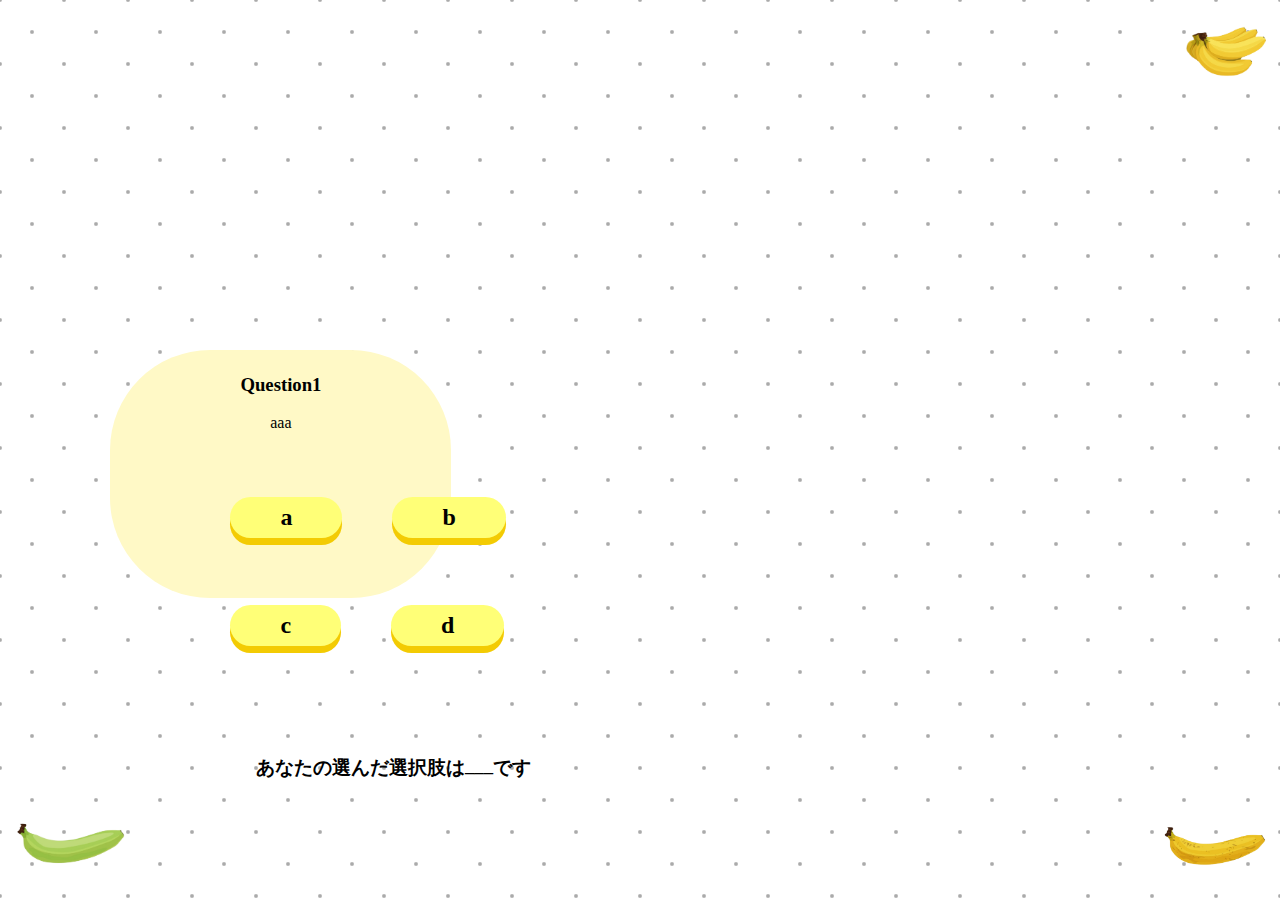
==== quiz1.html @ ce94f1ba "Add files via upload" ====
<!DOCTYPE html>
<html lang="ja">

<head>
    <meta charset="UTF-8">
    <meta name="viewport" content="width=device-width, initial-scale=1.0">
    <title>Question1</title>
    <link rel="stylesheet" href="style.css">
    <script>
        document.addEventListener('DOMContentLoaded', () => {
            let ReturnBtn=document.getElementById("return_btn");
            let NextBtn=document.getElementById("next_btn");
            let Option1=document.getElementById("option1");
            let Option2=document.getElementById("option2");
            let Option3=document.getElementById("option3");
            let Option4=document.getElementById("option4");
            let YourAnswer=document.getElementById("your_answer");
            let YourOption="";

            Option1.addEventListener('click',()=>{
                localStorage.setItem("option1_answer","wrong")
                YourOption="①";
                YourAnswer.innerHTML=YourOption;
            })
            Option2.addEventListener('click',()=>{
                localStorage.setItem("option1_answer","right")
                YourOption="②";
                YourAnswer.innerHTML=YourOption;
            })
            Option3.addEventListener('click',()=>{
                localStorage.setItem("option1_answer","wrong")
                YourOption="③";
                YourAnswer.innerHTML=YourOption;
            })
            Option4.addEventListener('click',()=>{
                localStorage.setItem("option1_answer","wrong")
                YourOption="④";
                YourAnswer.innerHTML=YourOption;
            })

            

            ReturnBtn.addEventListener('click', () => {       
                window.location.href="index.html";
            })
            NextBtn.addEventListener('click', () => {
                setTimeout(function() {
                    window.location.href="quiz2.html";
                }, 500); 
            })
        });

    </script>
</head>

<body>
    <header>
        <div class="menu">
            <img src="" id="banana_all">
            <img src="" id="banana_off">
            <div id="menu_list">
                <li>
                    <a href="index.html">
                        <p>ホーム</p>
                    </a>
                    <a href="index.html">
                        <p>フェアトレードとは</p>
                    </a>
                </li>
            </div>
        </div>
    </header>

    <div class="question1">
        <h3>Question1</h3>
        <p>aaa</p>
    </div>
    <div class="option_area">
        <div class="first_option_line">
            <h2 id="option1">a</h2>
            <h2 id="option2">b</h2>
        </div>
        <div class="second_option_line">
            <h2 id="option3">c</h2>
            <h2 id="option4">d</h2>
        </div>
    </div>
    <div id="your_answer_area"><h3 class="point_h3">あなたの選んだ選択肢は</h3><h3 id="your_answer">___</h3><h3>です</h3></div>
    <div class="operation">
        <div id="return_btn"><img src="return_banana.png" class="return_banana_img"></div>
        <div id="next_btn"><img src="next_banana.png" class="next_banana_img"></div>
    </div>
    <script src="script.js"></script>
</body>

</html>
---- style.css ----
body{
    font-family: "UD デジタル 教科書体 N-B","UD Digi Kyokasho N-B";
    background-image: url("background_img.png");
}

#menu_list{
    display: none;
    list-style: none;
position: absolute;
right: 0;
}
#menu_list a{
    text-decoration-line:none;
    color:black;
}
#menu_list p{
    text-decoration-line:none;
    color:black;
    transition: transform 0.3s;
}
#menu_list p:hover{
    transform: translateY(6px);
}
.menu{
    text-align: right;
    background-color: transparent;
    position: relative;
    right:0;
    
}
.title{
    left:25%;
    top:30%;
    position: absolute;
    text-align: center;
    justify-content: center;
}
.title input{
    margin-top: 60px;
}


#banana_all {
    width: 70px;
  opacity: 1;
  /* transform: translateX(10%); 右からスライドさせる */
  transition: none;
  transition: transform 0.3s;
  border: 2px solid transparent;
}
#banana_all:active{
    transform: translateY(4px);
}
#start_btn{
    background-color: rgb(255, 255, 119);
    padding: 7px 50px;
    width: fit-content;
    border-radius: 400px;
    box-shadow: 0 7px 0 rgb(243, 203, 3);
    transition: transform 0.3s;
margin-left:30px;
margin-top:40px;
}
#start_btn:active{
    background-color: rgb(255, 255, 175);
    box-shadow:none;
    transform: translateY(4px);
}


.question1{
    margin-top: 20%;
    margin-left: 8%;
    padding: 5px 130px 150px 130px;
    /* margin:10px; */
    position: absolute;
    background-color: rgb(255, 249, 198);
    border-radius: 100px;
    text-align: center;
}

.option_area h2{
    background-color: antiquewhite;
    background-color: rgb(255, 255, 119);
    padding: 7px 50px;
    width: fit-content;
    border-radius: 400px;
    box-shadow: 0 7px 0 rgb(243, 203, 3);
    transition: transform 0.3s;
}
.option_area h2:active{
    background-color: rgb(255, 255, 175);
    box-shadow:none;
    transform: translateY(4px);
}
.first_option_line{
    display: flex;
    gap: 50px;
position: absolute;
left:18%;
top:53%;
}
.second_option_line{
    display: flex;
    gap: 50px;
    position: absolute;
    left:18%;
    top:65%;
}
/* .operation{
    display: flex;
bottom: 20px;
position: absolute;
} */

.return_banana_img{
    width:130px;
    transition: transform 0.3s;
    position: absolute;
    left:5px;
    bottom: 27px;
}

.return_banana_img:active{
    transform: translateY(4px);
}
.next_banana_img{
    /* margin-top: 8px; */
    width:120px;
    /* margin-left:50%; */
    transition: transform 0.3s;
    position: absolute;
    right:5px;
    bottom: 30px;
}
.next_banana_img:active{
    transform: translateY(4px);
}
.result_operation{
    width:60%;
    position: absolute;
    right:5px;
    top: 750px;
    transition: transform 0.3s;
}
.result_operation:active{
    transform: translateY(4px);
}
#your_answer_area{
    position:absolute;
    text-align: center;
    justify-content: center;
    bottom: 100px;
    left:20%;
    display: flex;
}
.result_area{
    margin-top: 20%;
    margin-left:0%;
    padding: 5px 130px 100px 130px;
    /* margin:10px; */
    /* position: absolute; */
    background-color: rgb(255, 249, 198);
    border-radius: 100px;
    text-align: center;
}
.result_area h1{
    text-align: center;
}
.result_area h2{
    white-space: nowrap;
}
.result_next_banana_img{
    /* margin-top: 8px; */
    width:120px;
    /* margin-left:50%; */
    transition: transform 0.3s;
    position: absolute;
    right:5px;
    bottom: 0;
}
.result_next_banana_img:active{
    transform: translateY(4px);
}

/* .point_h2{
    margin-left:-50%;
}
.base_point{
    margin-left:60%;
}
.result_text{
    margin-top: 50%;

} */
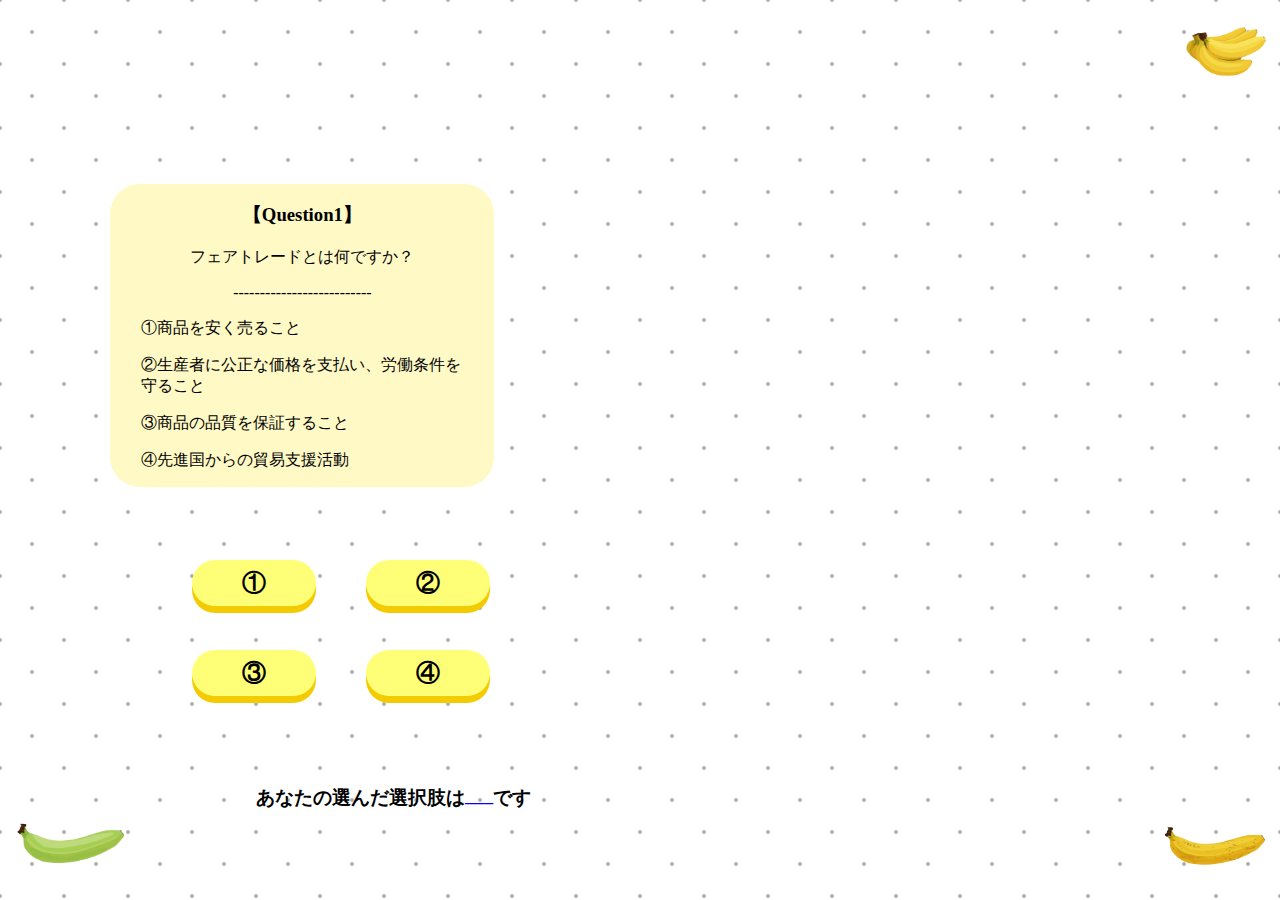
==== commit 01f81fd1: "Add files via upload" ====
--- a/quiz1.html
+++ b/quiz1.html
@@ -61,28 +61,33 @@
             <div id="menu_list">
                 <li>
                     <a href="index.html">
-                        <p>ホーム</p>
+                        <h4>ホーム</h4>
                     </a>
-                    <a href="index.html">
-                        <p>フェアトレードとは</p>
-                    </a>
+
                 </li>
             </div>
         </div>
     </header>
 
     <div class="question1">
-        <h3>Question1</h3>
-        <p>aaa</p>
+        <h3>【Question1】</h3>
+        <p>フェアトレードとは何ですか？</p>
+        <p>--------------------------</p>
+        <div class="question_option">
+            <p>①商品を安く売ること</p>
+            <p>②生産者に公正な価格を支払い、労働条件を守ること</p>
+            <p>③商品の品質を保証すること</p>
+            <p>④先進国からの貿易支援活動</p>
+        </div>
     </div>
     <div class="option_area">
         <div class="first_option_line">
-            <h2 id="option1">a</h2>
-            <h2 id="option2">b</h2>
+            <h2 id="option1">①</h2>
+            <h2 id="option2">②</h2>
         </div>
         <div class="second_option_line">
-            <h2 id="option3">c</h2>
-            <h2 id="option4">d</h2>
+            <h2 id="option3">③</h2>
+            <h2 id="option4">④</h2>
         </div>
     </div>
     <div id="your_answer_area"><h3 class="point_h3">あなたの選んだ選択肢は</h3><h3 id="your_answer">___</h3><h3>です</h3></div>
--- a/style.css
+++ b/style.css
@@ -10,7 +10,7 @@
 right: 0;
 }
 #menu_list a{
-    text-decoration-line:none;
+    /* text-decoration-line:none; */
     color:black;
 }
 #menu_list p{
@@ -29,7 +29,7 @@
     
 }
 .title{
-    left:25%;
+    left:20%;
     top:30%;
     position: absolute;
     text-align: center;
@@ -49,36 +49,46 @@
   border: 2px solid transparent;
 }
 #banana_all:active{
-    transform: translateY(4px);
+    -webkit-transform: translateY(10px);
+    transform: translateY(10px);
 }
 #start_btn{
     background-color: rgb(255, 255, 119);
     padding: 7px 50px;
-    width: fit-content;
+    /* width: fit-content; */
     border-radius: 400px;
     box-shadow: 0 7px 0 rgb(243, 203, 3);
     transition: transform 0.3s;
+    /* 改訂↓ */
 margin-left:30px;
 margin-top:40px;
+/* 改訂↓ */
+width:25%;
 }
 #start_btn:active{
     background-color: rgb(255, 255, 175);
     box-shadow:none;
-    transform: translateY(4px);
+    -webkit-transform: translateY(10px);
+    transform: translateY(10px);
 }
 
 
 .question1{
-    margin-top: 20%;
+    margin-top: 7%;
     margin-left: 8%;
-    padding: 5px 130px 150px 130px;
+    margin-right: 8%;
+    /* padding: 5px 130px 150px 130px; */
     /* margin:10px; */
     position: absolute;
     background-color: rgb(255, 249, 198);
-    border-radius: 100px;
-    text-align: center;
-}
-
+    border-radius: 30px;
+    text-align: center;
+}
+.question_option{
+    margin-left: 8%;
+    margin-right: 8%;
+    text-align: left;
+}
 .option_area h2{
     background-color: antiquewhite;
     background-color: rgb(255, 255, 119);
@@ -91,21 +101,22 @@
 .option_area h2:active{
     background-color: rgb(255, 255, 175);
     box-shadow:none;
-    transform: translateY(4px);
+    -webkit-transform: translateY(10px);
+    transform: translateY(10px);
 }
 .first_option_line{
     display: flex;
     gap: 50px;
 position: absolute;
-left:18%;
-top:53%;
+left:15%;
+top:60%;
 }
 .second_option_line{
     display: flex;
     gap: 50px;
     position: absolute;
-    left:18%;
-    top:65%;
+    left:15%;
+    top:70%;
 }
 /* .operation{
     display: flex;
@@ -122,7 +133,8 @@
 }
 
 .return_banana_img:active{
-    transform: translateY(4px);
+    -webkit-transform: translateY(10px);
+    transform: translateY(10px);
 }
 .next_banana_img{
     /* margin-top: 8px; */
@@ -134,7 +146,8 @@
     bottom: 30px;
 }
 .next_banana_img:active{
-    transform: translateY(4px);
+    -webkit-transform: translateY(10px);
+    transform: translateY(10px);
 }
 .result_operation{
     width:60%;
@@ -144,15 +157,19 @@
     transition: transform 0.3s;
 }
 .result_operation:active{
-    transform: translateY(4px);
+    -webkit-transform: translateY(10px);
+    transform: translateY(10px);
 }
 #your_answer_area{
     position:absolute;
     text-align: center;
     justify-content: center;
-    bottom: 100px;
+    bottom: 70px;
     left:20%;
     display: flex;
+}
+#your_answer{
+    color:blue;
 }
 .result_area{
     margin-top: 20%;
@@ -180,7 +197,8 @@
     bottom: 0;
 }
 .result_next_banana_img:active{
-    transform: translateY(4px);
+    -webkit-transform: translateY(10px);
+    transform: translateY(10px);
 }
 
 /* .point_h2{
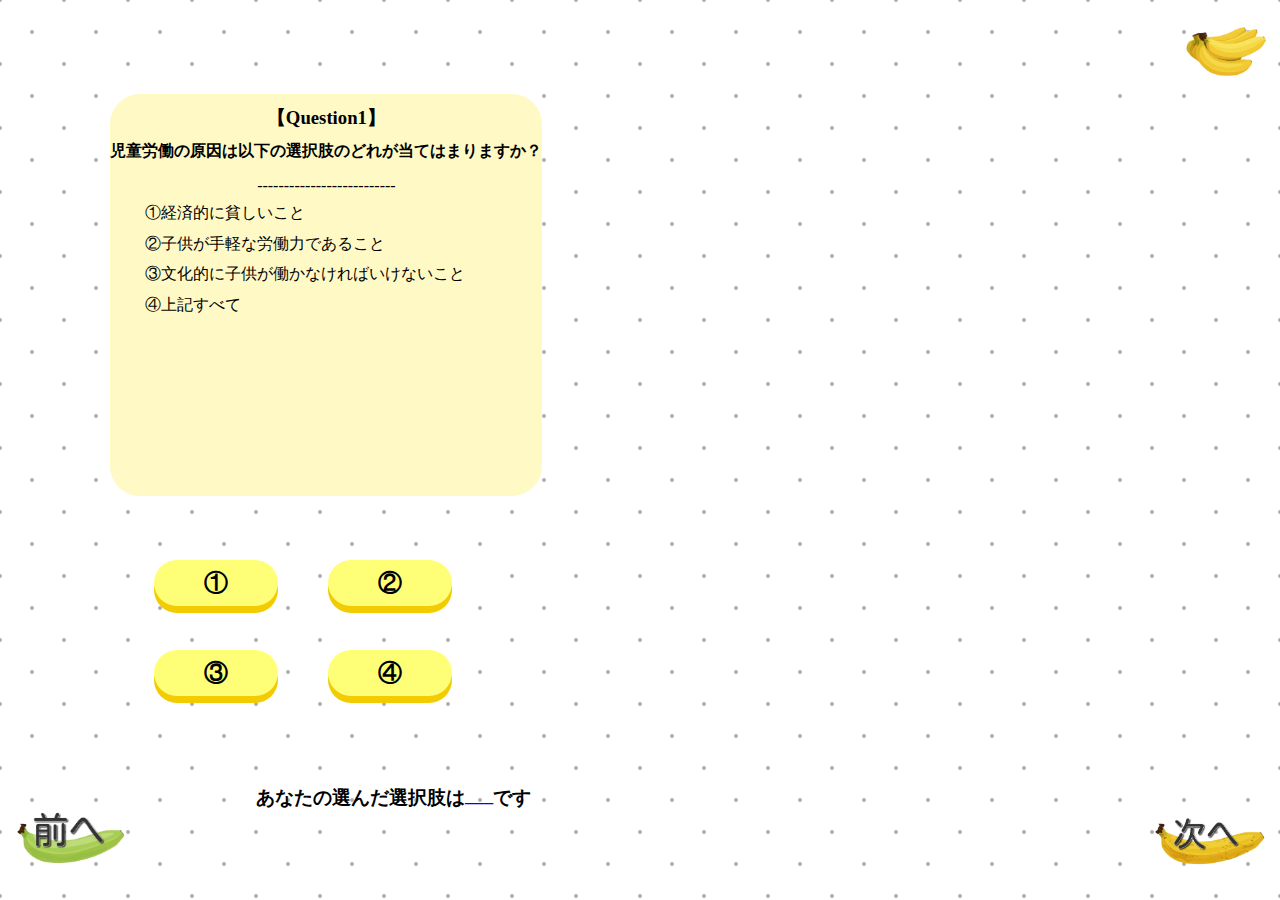
==== commit 91700266: "Add files via upload" ====
--- a/quiz1.html
+++ b/quiz1.html
@@ -71,13 +71,13 @@
 
     <div class="question1">
         <h3>【Question1】</h3>
-        <p>フェアトレードとは何ですか？</p>
+        <h4>児童労働の原因は以下の選択肢のどれが当てはまりますか？</h4>
         <p>--------------------------</p>
         <div class="question_option">
-            <p>①商品を安く売ること</p>
-            <p>②生産者に公正な価格を支払い、労働条件を守ること</p>
-            <p>③商品の品質を保証すること</p>
-            <p>④先進国からの貿易支援活動</p>
+            <p>①経済的に貧しいこと</p>
+            <p>②子供が手軽な労働力であること</p>
+            <p>③文化的に子供が働かなければいけないこと</p>
+            <p>④上記すべて</p>
         </div>
     </div>
     <div class="option_area">
@@ -92,8 +92,8 @@
     </div>
     <div id="your_answer_area"><h3 class="point_h3">あなたの選んだ選択肢は</h3><h3 id="your_answer">___</h3><h3>です</h3></div>
     <div class="operation">
-        <div id="return_btn"><img src="return_banana.png" class="return_banana_img"></div>
-        <div id="next_btn"><img src="next_banana.png" class="next_banana_img"></div>
+        <div id="return_btn"><img src="return_banana(1).png" class="return_banana_img"></div>
+        <div id="next_btn"><img src="next_banana(1).png" class="next_banana_img"></div>
     </div>
     <script src="script.js"></script>
 </body>
--- a/style.css
+++ b/style.css
@@ -6,12 +6,16 @@
 #menu_list{
     display: none;
     list-style: none;
+/* position: absolute; */
+/* right: 0; */
 position: absolute;
-right: 0;
+top: 10px; /* ボタンの高さと一致 */
+right: 25%;
 }
 #menu_list a{
     /* text-decoration-line:none; */
     color:black;
+    display: flex;
 }
 #menu_list p{
     text-decoration-line:none;
@@ -54,16 +58,17 @@
 }
 #start_btn{
     background-color: rgb(255, 255, 119);
-    padding: 7px 50px;
-    /* width: fit-content; */
+    padding: 7px 40px;
+    width: fit-content;
     border-radius: 400px;
     box-shadow: 0 7px 0 rgb(243, 203, 3);
     transition: transform 0.3s;
     /* 改訂↓ */
-margin-left:30px;
+
+margin-left:40px;
 margin-top:40px;
-/* 改訂↓ */
-width:25%;
+
+
 }
 #start_btn:active{
     background-color: rgb(255, 255, 175);
@@ -74,7 +79,7 @@
 
 
 .question1{
-    margin-top: 7%;
+    height:43%;
     margin-left: 8%;
     margin-right: 8%;
     /* padding: 5px 130px 150px 130px; */
@@ -83,11 +88,21 @@
     background-color: rgb(255, 249, 198);
     border-radius: 30px;
     text-align: center;
+    line-height: 60%;
+    padding-bottom: 15px;
+}
+.question1 h4{
+    line-height: 100%;
+}
+
+.question1 span{
+    border-bottom:1px solid black;
 }
 .question_option{
     margin-left: 8%;
     margin-right: 8%;
     text-align: left;
+    line-height: 90%;
 }
 .option_area h2{
     background-color: antiquewhite;
@@ -108,14 +123,14 @@
     display: flex;
     gap: 50px;
 position: absolute;
-left:15%;
+left:12%;
 top:60%;
 }
 .second_option_line{
     display: flex;
     gap: 50px;
     position: absolute;
-    left:15%;
+    left:12%;
     top:70%;
 }
 /* .operation{
@@ -138,7 +153,7 @@
 }
 .next_banana_img{
     /* margin-top: 8px; */
-    width:120px;
+    width:130px;
     /* margin-left:50%; */
     transition: transform 0.3s;
     position: absolute;
@@ -172,20 +187,28 @@
     color:blue;
 }
 .result_area{
-    margin-top: 20%;
-    margin-left:0%;
-    padding: 5px 130px 100px 130px;
+    height:35%;
+    margin-left: 8%;
+    margin-right: 8%;
+    padding: 50px 55px 150px 55px;
     /* margin:10px; */
-    /* position: absolute; */
+    position: absolute;
     background-color: rgb(255, 249, 198);
-    border-radius: 100px;
-    text-align: center;
+    border-radius: 30px;
+    text-align: center;
+    line-height: 60%;
+    padding-bottom: 30px;
 }
 .result_area h1{
     text-align: center;
 }
 .result_area h2{
     white-space: nowrap;
+    text-align: center;
+    margin-top: 50px;
+}
+#result{
+    margin-top: 50px;
 }
 .result_next_banana_img{
     /* margin-top: 8px; */
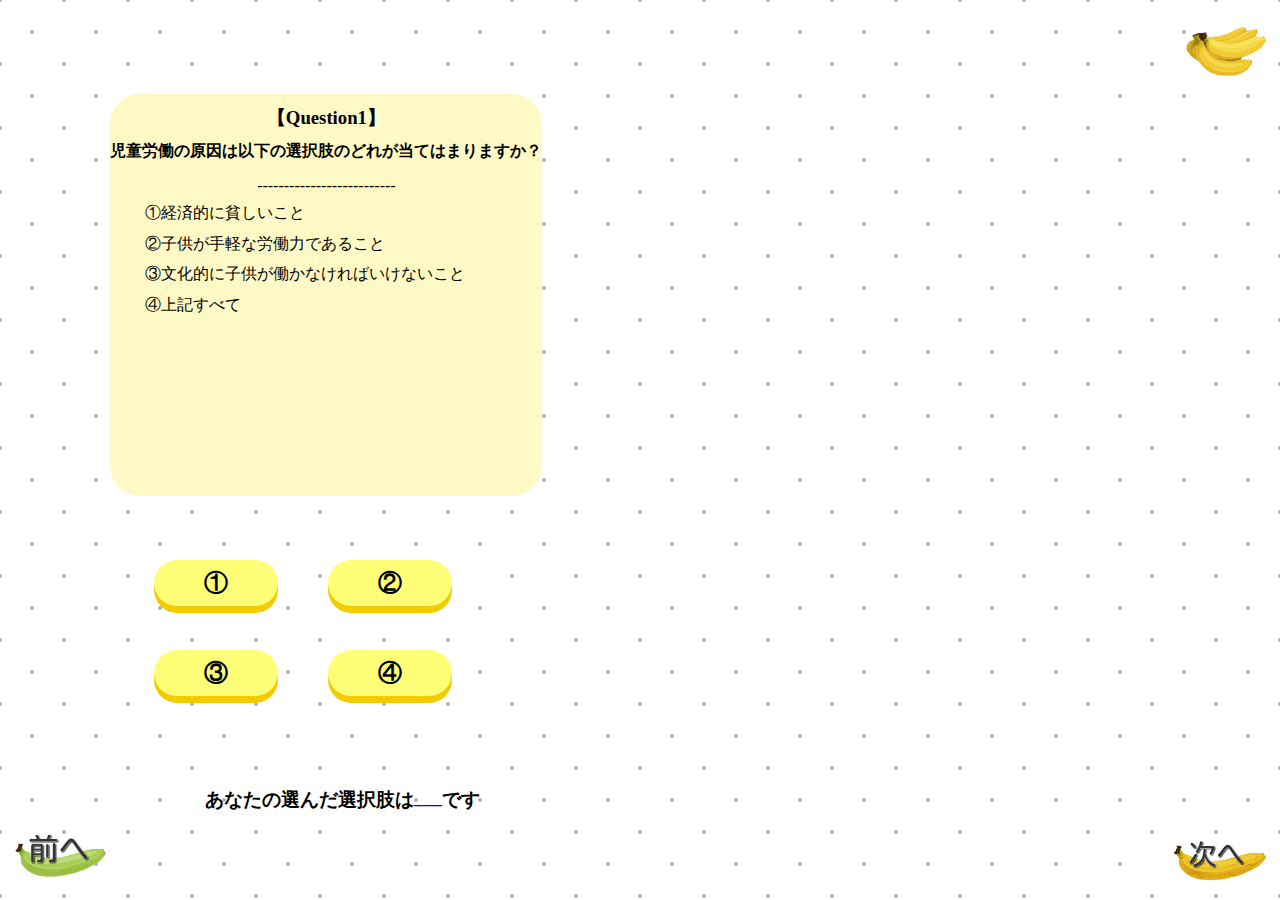
==== commit 1b20fca7: "Add files via upload" ====
--- a/quiz1.html
+++ b/quiz1.html
@@ -23,7 +23,7 @@
                 YourAnswer.innerHTML=YourOption;
             })
             Option2.addEventListener('click',()=>{
-                localStorage.setItem("option1_answer","right")
+                localStorage.setItem("option1_answer","wrong")
                 YourOption="②";
                 YourAnswer.innerHTML=YourOption;
             })
@@ -33,7 +33,7 @@
                 YourAnswer.innerHTML=YourOption;
             })
             Option4.addEventListener('click',()=>{
-                localStorage.setItem("option1_answer","wrong")
+                localStorage.setItem("option1_answer","right")
                 YourOption="④";
                 YourAnswer.innerHTML=YourOption;
             })
--- a/style.css
+++ b/style.css
@@ -65,7 +65,7 @@
     transition: transform 0.3s;
     /* 改訂↓ */
 
-margin-left:40px;
+margin-left:30px;
 margin-top:40px;
 
 
@@ -140,11 +140,11 @@
 } */
 
 .return_banana_img{
-    width:130px;
+    width:110px;
     transition: transform 0.3s;
     position: absolute;
     left:5px;
-    bottom: 27px;
+    bottom: 15px;
 }
 
 .return_banana_img:active{
@@ -153,22 +153,22 @@
 }
 .next_banana_img{
     /* margin-top: 8px; */
-    width:130px;
+    width:110px;
     /* margin-left:50%; */
     transition: transform 0.3s;
     position: absolute;
     right:5px;
-    bottom: 30px;
+    bottom: 15px;
 }
 .next_banana_img:active{
     -webkit-transform: translateY(10px);
     transform: translateY(10px);
 }
 .result_operation{
-    width:60%;
+    width:55%;
     position: absolute;
     right:5px;
-    top: 750px;
+    bottom: -3000px;
     transition: transform 0.3s;
 }
 .result_operation:active{
@@ -179,8 +179,8 @@
     position:absolute;
     text-align: center;
     justify-content: center;
-    bottom: 70px;
-    left:20%;
+    bottom: 68px;
+    left:16%;
     display: flex;
 }
 #your_answer{
@@ -199,6 +199,20 @@
     line-height: 60%;
     padding-bottom: 30px;
 }
+.answer_detail{
+    margin-top:100%;
+    margin-left: 8%;
+    margin-right: 8%;
+    padding: 50px 55px 150px 55px;
+    /* margin:10px; */
+    position: absolute;
+    background-color: rgb(255, 249, 198);
+    border-radius: 30px;
+    text-align: left;
+    padding: 50px 55px 150px 55px;
+    /* margin:10px; */
+
+}
 .result_area h1{
     text-align: center;
 }
@@ -206,6 +220,10 @@
     white-space: nowrap;
     text-align: center;
     margin-top: 50px;
+}
+.result_area h4{
+    color:red;
+    line-height: 100%;
 }
 #result{
     margin-top: 50px;
@@ -223,7 +241,12 @@
     -webkit-transform: translateY(10px);
     transform: translateY(10px);
 }
-
+.detail_color{
+    color:grey;
+}
+.answer_detail span{
+    border-bottom: 1px solid black;
+}
 /* .point_h2{
     margin-left:-50%;
 }
